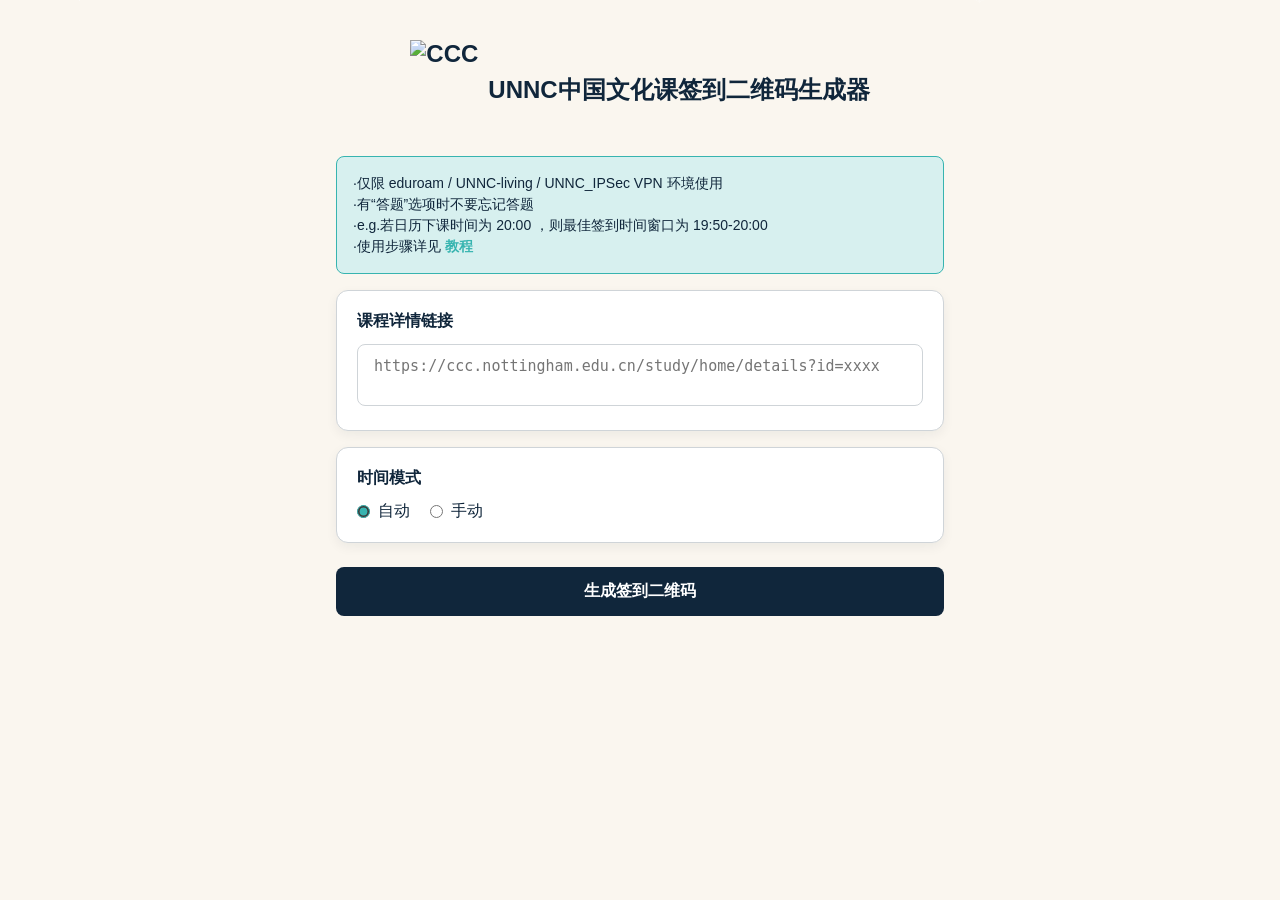
==== index.html @ 0ad02b73 "feat: goodbye christmas" ====
<!DOCTYPE html>
<html lang="zh">
<head>
  <meta charset="UTF-8" />
  <meta name="viewport" content="width=device-width, initial-scale=1.0"/>
  <title>UNNC中国文化课签到二维码生成器</title>
  <script src="https://cdn.jsdelivr.net/npm/qrcodejs@1.0.0/qrcode.min.js"></script>
  <link rel="icon" type="image/svg" href="public/favicon.svg">
  <style>
    :root {
      --theme: #10263B;
      --accent: #37B4B0;
      --bg-offwhite: #faf6ef;
      --theme-20: #cfd4d8;
      --accent-20: #d7f0ef;
    }
    * { margin: 0; padding: 0; box-sizing: border-box; }
    body {
      font-family: -apple-system, BlinkMacSystemFont, 'Segoe UI', sans-serif;
      background-color: var(--bg-offwhite);
      color: var(--theme);
      padding: 16px;
      max-width: 640px;
      margin: 0 auto;
      position: relative;
    }
    h2 {
      font-weight: 700;
      font-size: 24px;
      display: flex;
      align-items: center;
      justify-content: center;
      gap: 10px;
      text-align: center;
      margin: 24px 0 16px;
      color: var(--theme);
    }
    .card {
      background: white;
      border-radius: 12px;
      padding: 20px;
      margin: 16px 0;
      box-shadow: 0 4px 12px rgba(16, 38, 59, 0.06);
      border: 1px solid var(--theme-20);
    }
    .card h3 {
      font-size: 16px;
      font-weight: 600;
      margin-bottom: 12px;
      color: var(--theme);
    }
    textarea, input[type="number"] {
      width: 100%;
      padding: 12px 16px;
      border: 1px solid var(--theme-20);
      border-radius: 8px;
      font-size: 15px;
      background: white;
      resize: none;
      outline: none;
      transition: border-color 0.2s;
    }
    textarea:focus, input[type="number"]:focus {
      border-color: var(--accent);
      box-shadow: 0 0 0 2px var(--accent-20);
    }
    textarea { min-height: 60px; }
    .radio-group {
      display: flex;
      gap: 20px;
      margin-top: 8px;
    }
    .radio-option {
      display: flex;
      align-items: center;
      gap: 8px;
      cursor: pointer;
    }
    .radio-option input {
      width: auto;
      accent-color: var(--accent);
    }
    .time-input {
      display: none;
      grid-template-columns: repeat(5, 1fr);
      gap: 10px;
      margin-top: 16px;
    }
    .time-input.show {
      display: grid;
    }
    .time-input label {
      font-size: 13px;
      color: #666;
      text-align: center;
    }
    .time-input input {
      text-align: center;
      padding: 10px 0;
    }
    button {
      background: var(--theme);
      color: white;
      border: none;
      padding: 14px;
      border-radius: 8px;
      font-size: 16px;
      font-weight: 600;
      cursor: pointer;
      width: 100%;
      margin-top: 8px;
      transition: background 0.2s, transform 0.1s;
    }
    button:hover {
      background: #0d1f2f;
    }
    button:active {
      transform: scale(0.99);
    }
    #qrcode {
      text-align: center;
      margin: 24px 0 16px;
    }
    #qrcode canvas {
      background: var(--theme);
      border-radius: 12px;
      padding: 16px;
      box-shadow: 0 4px 12px rgba(16, 38, 59, 0.1);
    }
    .note {
      background: var(--accent-20);
      border: 1px solid var(--accent);
      border-radius: 8px;
      padding: 16px;
      font-size: 14px;
      color: var(--theme);
      line-height: 1.5;
    }
    .note a {
      color: var(--accent);
      text-decoration: none;
      font-weight: 600;
    }
    .note a:hover {
      text-decoration: underline;
    }

    /* Snow container */
    #snow {
      position: fixed;
      top: 0;
      left: 0;
      width: 100vw;
      height: 100vh;
      pointer-events: none;
      z-index: 9999;
      overflow: hidden;
    }
  </style>
</head>
<body>
  <!-- Snow container (always on) -->
  <div id="snow"></div>

  <h2><img src="public/ccc.webp" alt="CCC" style="height: 100px; width: auto;" />UNNC中国文化课签到二维码生成器</h2>
  
  <div class="note">
    ·仅限 eduroam / UNNC-living / UNNC_IPSec VPN 环境使用<br>
    ·有“答题”选项时不要忘记答题<br>
    ·e.g.若日历下课时间为 20:00 ，则最佳签到时间窗口为 19:50-20:00 <br>
    ·使用步骤详见 <a href="https://github.com/byronwang2005/CCC-Attendance-QRcode-Generator?tab=readme-ov-file#%E5%A6%82%E4%BD%95%E4%BD%BF%E7%94%A8">教程</a>
  </div>

  <div class="card">
    <h3>课程详情链接</h3>
    <textarea id="urlInput" placeholder="https://ccc.nottingham.edu.cn/study/home/details?id=xxxx"></textarea>
  </div>

  <div class="card">
    <h3>时间模式</h3>
    <div class="radio-group">
      <label class="radio-option">
        <input type="radio" name="mode" value="auto" checked> 自动
      </label>
      <label class="radio-option">
        <input type="radio" name="mode" value="manual"> 手动
      </label>
    </div>

    <div id="manualTime" class="time-input">
      <div><label>年</label><input type="number" id="year" min="2020" max="2030"></div>
      <div><label>月</label><input type="number" id="month" min="1" max="12"></div>
      <div><label>日</label><input type="number" id="day" min="1" max="31"></div>
      <div><label>时</label><input type="number" id="hour" min="0" max="23"></div>
      <div><label>分</label><input type="number" id="minute" min="0" max="59"></div>
    </div>
  </div>

  <button id="genBtn">生成签到二维码</button>

  <div id="qrcode"></div>
  <a id="dlLink" style="display:none;"></a>

  <script>
    // ========== 初始化时间 ==========
    const now = new Date();
    document.getElementById('year').value = now.getFullYear();
    document.getElementById('month').value = now.getMonth() + 1;
    document.getElementById('day').value = now.getDate();
    document.getElementById('hour').value = now.getHours();
    document.getElementById('minute').value = now.getMinutes();

    // ========== 时间模式切换 ==========
    document.querySelectorAll('input[name="mode"]').forEach(r =>
      r.addEventListener('change', e => {
        document.getElementById('manualTime').classList.toggle('show', e.target.value === 'manual');
      })
    );

    // ========== 提取 scheduleId ==========
    function extractScheduleId(url) {
      const m1 = url.match(/[?&]id=([^&#]+)/);
      const m2 = url.match(/[?&]scheduleId=([^&#]+)/);
      return m1 ? m1[1] : (m2 ? m2[1] : null);
    }

    // ========== 获取时间戳 ==========
    function getTimestamp(mode) {
      if (mode === 'auto') {
        return Date.now() + 60 * 1000;
      } else {
        const y = parseInt(document.getElementById('year').value);
        const m = parseInt(document.getElementById('month').value) - 1;
        const d = parseInt(document.getElementById('day').value);
        const h = parseInt(document.getElementById('hour').value);
        const mi = parseInt(document.getElementById('minute').value);
        const dt = new Date(y, m, d, h, mi);
        if (isNaN(dt.getTime())) throw new Error('时间无效');
        return dt.getTime();
      }
    }

    // ========== 下载二维码 ==========
    function downloadCanvas(canvas, filename) {
      canvas.toBlob(blob => {
        const url = URL.createObjectURL(blob);
        const a = document.getElementById('dlLink');
        a.href = url;
        a.download = filename;
        a.click();
        setTimeout(() => URL.revokeObjectURL(url), 1000);
      }, 'image/png');
    }

    // ========== 生成二维码 ==========
    document.getElementById('genBtn').addEventListener('click', () => {
      const url = document.getElementById('urlInput').value.trim();
      if (!url) return alert('请先粘贴链接');

      const sid = extractScheduleId(url);
      if (!sid) return alert('无法提取 scheduleId，请检查链接是否包含 id= 或 scheduleId=');

      const mode = document.querySelector('input[name="mode"]:checked').value;
      let ts;
      try {
        ts = getTimestamp(mode);
      } catch (e) {
        return alert('手动时间格式错误（月1-12，日1-31，时0-23）');
      }

      const attendanceUrl = `https://ccc.nottingham.edu.cn/study/attendance?scheduleId=${sid}&time=${ts}`;
      document.getElementById('qrcode').innerHTML = '';
      
      new QRCode(document.getElementById('qrcode'), {
        text: attendanceUrl,
        width: 320,
        height: 320,
        colorDark: "#ffffff",
        colorLight: "#10263B",
        correctLevel: QRCode.CorrectLevel.L
      });

      setTimeout(() => {
        const canvas = document.querySelector('#qrcode canvas');
        if (canvas) downloadCanvas(canvas, 'qrcode.png');
      }, 100);
    });

    //下雪
    document.addEventListener('DOMContentLoaded', () => {
      const snowContainer = document.getElementById('snow');
      if (!snowContainer) return;
      const styleId = 'auto-snow-keyframes';
      if (!document.getElementById(styleId)) {
        const style = document.createElement('style');
        style.id = styleId;
        style.textContent = `
          @keyframes fall {
            to { transform: translateY(105vh) rotate(var(--rotate)); }
          }
        `;
        document.head.appendChild(style);
      }
      for (let i = 0; i < 50; i++) {
        const snow = document.createElement('div');
        snow.style.position = 'absolute';
        snow.style.left = `${Math.random() * 100}vw`;
        snow.style.top = `${-10 - Math.random() * 20}px`;
        snow.style.fontSize = `${Math.random() * 10 + 5}px`;
        snow.style.opacity = 0.3 + Math.random() * 0.7;
        snow.innerHTML = '❄';
        snow.style.color = 'white';
        snow.style.pointerEvents = 'none';
        snow.style.setProperty('--rotate', `${(Math.random() > 0.5 ? 1 : -1) * 360}deg`);
        snow.style.animation = `fall ${Math.random() * 5 + 5}s linear infinite`;
        snowContainer.appendChild(snow);
      }
    });
  </script>
</body>
</html>
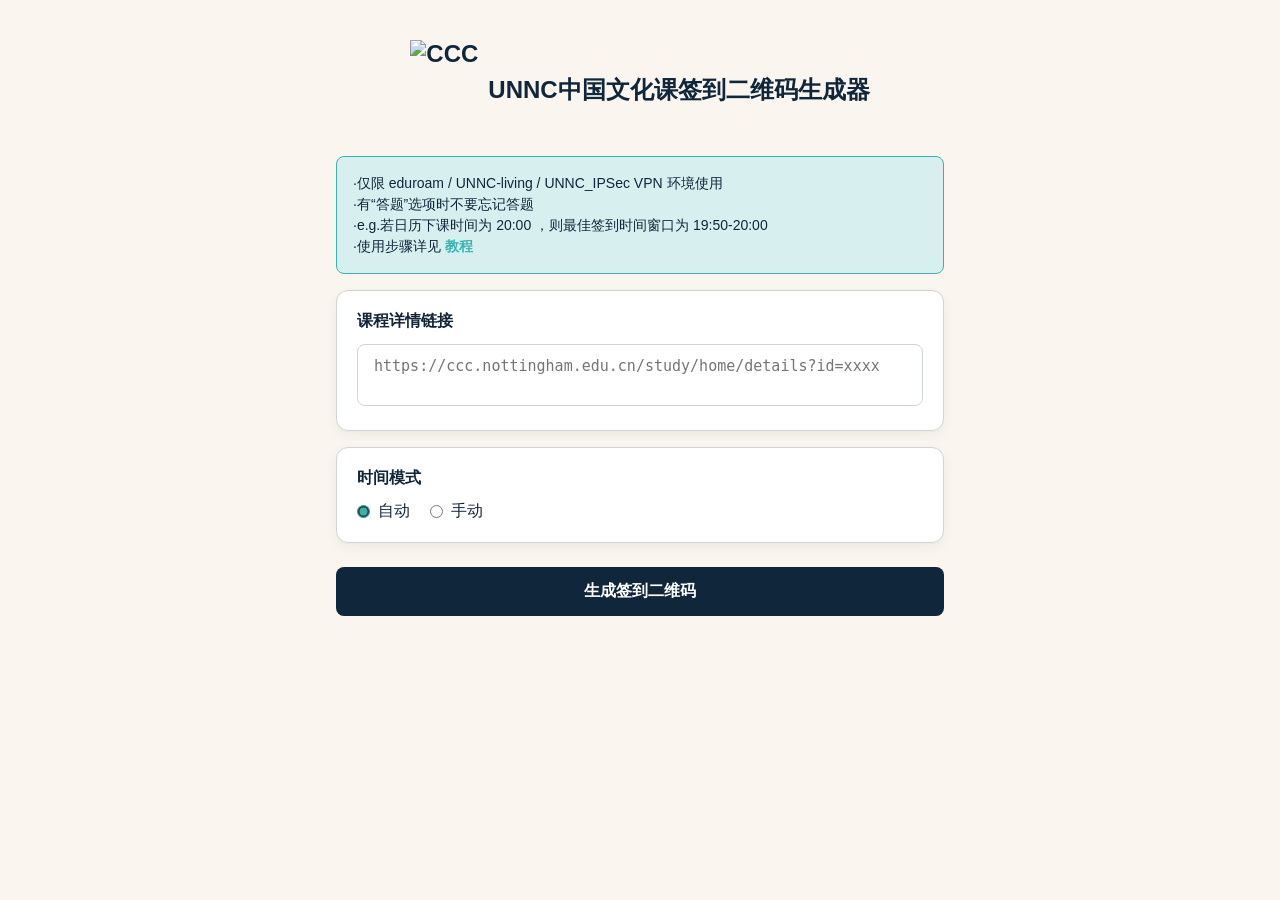
==== commit 31ebddbf: "chore: unify the logo and remove the snow effect" ====
--- a/index.html
+++ b/index.html
@@ -144,24 +144,9 @@
     .note a:hover {
       text-decoration: underline;
     }
-
-    /* Snow container */
-    #snow {
-      position: fixed;
-      top: 0;
-      left: 0;
-      width: 100vw;
-      height: 100vh;
-      pointer-events: none;
-      z-index: 9999;
-      overflow: hidden;
-    }
   </style>
 </head>
 <body>
-  <!-- Snow container (always on) -->
-  <div id="snow"></div>
-
   <h2><img src="public/ccc.webp" alt="CCC" style="height: 100px; width: auto;" />UNNC中国文化课签到二维码生成器</h2>
   
   <div class="note">
@@ -202,7 +187,6 @@
   <a id="dlLink" style="display:none;"></a>
 
   <script>
-    // ========== 初始化时间 ==========
     const now = new Date();
     document.getElementById('year').value = now.getFullYear();
     document.getElementById('month').value = now.getMonth() + 1;
@@ -210,21 +194,18 @@
     document.getElementById('hour').value = now.getHours();
     document.getElementById('minute').value = now.getMinutes();
 
-    // ========== 时间模式切换 ==========
     document.querySelectorAll('input[name="mode"]').forEach(r =>
       r.addEventListener('change', e => {
         document.getElementById('manualTime').classList.toggle('show', e.target.value === 'manual');
       })
     );
 
-    // ========== 提取 scheduleId ==========
     function extractScheduleId(url) {
       const m1 = url.match(/[?&]id=([^&#]+)/);
       const m2 = url.match(/[?&]scheduleId=([^&#]+)/);
       return m1 ? m1[1] : (m2 ? m2[1] : null);
     }
 
-    // ========== 获取时间戳 ==========
     function getTimestamp(mode) {
       if (mode === 'auto') {
         return Date.now() + 60 * 1000;
@@ -240,7 +221,6 @@
       }
     }
 
-    // ========== 下载二维码 ==========
     function downloadCanvas(canvas, filename) {
       canvas.toBlob(blob => {
         const url = URL.createObjectURL(blob);
@@ -252,7 +232,6 @@
       }, 'image/png');
     }
 
-    // ========== 生成二维码 ==========
     document.getElementById('genBtn').addEventListener('click', () => {
       const url = document.getElementById('urlInput').value.trim();
       if (!url) return alert('请先粘贴链接');
@@ -285,37 +264,6 @@
         if (canvas) downloadCanvas(canvas, 'qrcode.png');
       }, 100);
     });
-
-    //下雪
-    document.addEventListener('DOMContentLoaded', () => {
-      const snowContainer = document.getElementById('snow');
-      if (!snowContainer) return;
-      const styleId = 'auto-snow-keyframes';
-      if (!document.getElementById(styleId)) {
-        const style = document.createElement('style');
-        style.id = styleId;
-        style.textContent = `
-          @keyframes fall {
-            to { transform: translateY(105vh) rotate(var(--rotate)); }
-          }
-        `;
-        document.head.appendChild(style);
-      }
-      for (let i = 0; i < 50; i++) {
-        const snow = document.createElement('div');
-        snow.style.position = 'absolute';
-        snow.style.left = `${Math.random() * 100}vw`;
-        snow.style.top = `${-10 - Math.random() * 20}px`;
-        snow.style.fontSize = `${Math.random() * 10 + 5}px`;
-        snow.style.opacity = 0.3 + Math.random() * 0.7;
-        snow.innerHTML = '❄';
-        snow.style.color = 'white';
-        snow.style.pointerEvents = 'none';
-        snow.style.setProperty('--rotate', `${(Math.random() > 0.5 ? 1 : -1) * 360}deg`);
-        snow.style.animation = `fall ${Math.random() * 5 + 5}s linear infinite`;
-        snowContainer.appendChild(snow);
-      }
-    });
   </script>
 </body>
 </html>
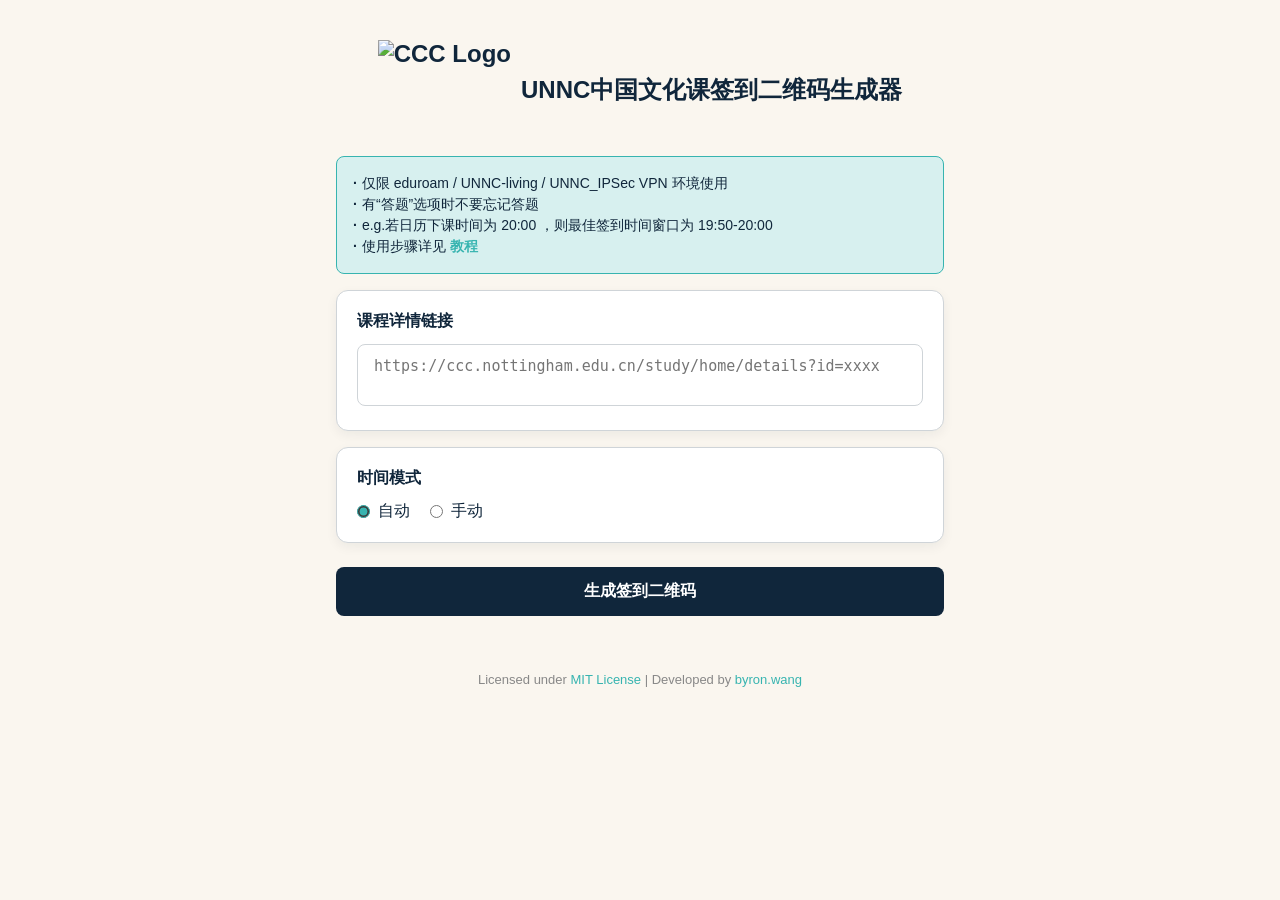
==== commit 99459e2f: "refractor: main UI enhancement and license declaration" ====
--- a/index.html
+++ b/index.html
@@ -3,6 +3,7 @@
 <head>
   <meta charset="UTF-8" />
   <meta name="viewport" content="width=device-width, initial-scale=1.0"/>
+  <meta name="description" content="UNNC中国文化课签到二维码生成器 - 快速生成签到二维码">
   <title>UNNC中国文化课签到二维码生成器</title>
   <script src="https://cdn.jsdelivr.net/npm/qrcodejs@1.0.0/qrcode.min.js"></script>
   <link rel="icon" type="image/svg" href="public/favicon.svg">
@@ -13,92 +14,122 @@
       --bg-offwhite: #faf6ef;
       --theme-20: #cfd4d8;
       --accent-20: #d7f0ef;
-    }
+      --white: #ffffff;
+      --shadow: rgba(16, 38, 59, 0.06);
+    }
+    
     * { margin: 0; padding: 0; box-sizing: border-box; }
+    
     body {
-      font-family: -apple-system, BlinkMacSystemFont, 'Segoe UI', sans-serif;
+      font-family: -apple-system, BlinkMacSystemFont, 'Segoe UI', Roboto, sans-serif;
       background-color: var(--bg-offwhite);
       color: var(--theme);
       padding: 16px;
       max-width: 640px;
       margin: 0 auto;
-      position: relative;
-    }
-    h2 {
+      min-height: 100vh;
+    }
+    
+    header {
+      text-align: center;
+      margin: 24px 0 16px;
+    }
+
+    h1 {
       font-weight: 700;
       font-size: 24px;
       display: flex;
       align-items: center;
       justify-content: center;
       gap: 10px;
-      text-align: center;
-      margin: 24px 0 16px;
       color: var(--theme);
     }
+    
+    .logo {
+      height: 100px;
+      width: auto;
+    }
+    
     .card {
-      background: white;
+      background: var(--white);
       border-radius: 12px;
       padding: 20px;
       margin: 16px 0;
-      box-shadow: 0 4px 12px rgba(16, 38, 59, 0.06);
+      box-shadow: 0 4px 12px var(--shadow);
       border: 1px solid var(--theme-20);
     }
-    .card h3 {
+    
+    .card h2 {
       font-size: 16px;
       font-weight: 600;
       margin-bottom: 12px;
       color: var(--theme);
     }
+    
     textarea, input[type="number"] {
       width: 100%;
       padding: 12px 16px;
       border: 1px solid var(--theme-20);
       border-radius: 8px;
       font-size: 15px;
-      background: white;
+      background: var(--white);
       resize: none;
       outline: none;
-      transition: border-color 0.2s;
-    }
+      transition: border-color 0.2s, box-shadow 0.2s;
+    }
+    
     textarea:focus, input[type="number"]:focus {
       border-color: var(--accent);
       box-shadow: 0 0 0 2px var(--accent-20);
     }
+    
     textarea { min-height: 60px; }
+    
     .radio-group {
       display: flex;
       gap: 20px;
       margin-top: 8px;
     }
+    
     .radio-option {
       display: flex;
       align-items: center;
       gap: 8px;
       cursor: pointer;
-    }
+      user-select: none;
+    }
+    
     .radio-option input {
       width: auto;
       accent-color: var(--accent);
-    }
+      cursor: pointer;
+    }
+    
     .time-input {
       display: none;
       grid-template-columns: repeat(5, 1fr);
       gap: 10px;
       margin-top: 16px;
     }
+    
     .time-input.show {
       display: grid;
     }
+    
     .time-input label {
       font-size: 13px;
       color: #666;
       text-align: center;
-    }
+      display: block;
+      margin-bottom: 4px;
+    }
+    
     .time-input input {
       text-align: center;
       padding: 10px 0;
     }
-    button {
+    
+    .btn-primary {
       background: var(--theme);
       color: white;
       border: none;
@@ -111,22 +142,28 @@
       margin-top: 8px;
       transition: background 0.2s, transform 0.1s;
     }
-    button:hover {
+    
+    .btn-primary:hover {
       background: #0d1f2f;
     }
-    button:active {
+    
+    .btn-primary:active {
       transform: scale(0.99);
     }
+    
     #qrcode {
-      text-align: center;
+      display: flex;
+      justify-content: center;
       margin: 24px 0 16px;
     }
+    
     #qrcode canvas {
       background: var(--theme);
       border-radius: 12px;
       padding: 16px;
       box-shadow: 0 4px 12px rgba(16, 38, 59, 0.1);
     }
+    
     .note {
       background: var(--accent-20);
       border: 1px solid var(--accent);
@@ -136,133 +173,206 @@
       color: var(--theme);
       line-height: 1.5;
     }
+    
+    .note ul {
+      list-style: none;
+    }
+    
+    .note li::before {
+      content: "·";
+      margin-right: 5px;
+      font-weight: bold;
+    }
+    
     .note a {
       color: var(--accent);
       text-decoration: none;
       font-weight: 600;
     }
+    
     .note a:hover {
+      text-decoration: underline;
+    }
+
+    footer {
+      text-align: center;
+      margin-top: 32px;
+      padding-bottom: 16px;
+      font-size: 13px;
+      color: #888;
+    }
+
+    footer a {
+      color: var(--accent);
+      text-decoration: none;
+    }
+
+    footer a:hover {
       text-decoration: underline;
     }
   </style>
 </head>
 <body>
-  <h2><img src="public/ccc.webp" alt="CCC" style="height: 100px; width: auto;" />UNNC中国文化课签到二维码生成器</h2>
+  <header>
+    <h1>
+      <img src="public/ccc.webp" alt="CCC Logo" class="logo" />
+      UNNC中国文化课签到二维码生成器
+    </h1>
+  </header>
   
-  <div class="note">
-    ·仅限 eduroam / UNNC-living / UNNC_IPSec VPN 环境使用<br>
-    ·有“答题”选项时不要忘记答题<br>
-    ·e.g.若日历下课时间为 20:00 ，则最佳签到时间窗口为 19:50-20:00 <br>
-    ·使用步骤详见 <a href="https://github.com/byronwang2005/CCC-Attendance-QRcode-Generator?tab=readme-ov-file#%E5%A6%82%E4%BD%95%E4%BD%BF%E7%94%A8">教程</a>
-  </div>
-
-  <div class="card">
-    <h3>课程详情链接</h3>
-    <textarea id="urlInput" placeholder="https://ccc.nottingham.edu.cn/study/home/details?id=xxxx"></textarea>
-  </div>
-
-  <div class="card">
-    <h3>时间模式</h3>
-    <div class="radio-group">
-      <label class="radio-option">
-        <input type="radio" name="mode" value="auto" checked> 自动
-      </label>
-      <label class="radio-option">
-        <input type="radio" name="mode" value="manual"> 手动
-      </label>
+  <main>
+    <div class="note" role="note" aria-label="使用说明">
+      <ul>
+        <li>仅限 eduroam / UNNC-living / UNNC_IPSec VPN 环境使用</li>
+        <li>有“答题”选项时不要忘记答题</li>
+        <li>e.g.若日历下课时间为 20:00 ，则最佳签到时间窗口为 19:50-20:00</li>
+        <li>使用步骤详见 <a href="https://github.com/byronwang2005/CCC-Attendance-QRcode-Generator?tab=readme-ov-file#%E5%A6%82%E4%BD%95%E4%BD%BF%E7%94%A8" target="_blank" rel="noopener noreferrer">教程</a></li>
+      </ul>
     </div>
 
-    <div id="manualTime" class="time-input">
-      <div><label>年</label><input type="number" id="year" min="2020" max="2030"></div>
-      <div><label>月</label><input type="number" id="month" min="1" max="12"></div>
-      <div><label>日</label><input type="number" id="day" min="1" max="31"></div>
-      <div><label>时</label><input type="number" id="hour" min="0" max="23"></div>
-      <div><label>分</label><input type="number" id="minute" min="0" max="59"></div>
+    <div class="card">
+      <h2>课程详情链接</h2>
+      <textarea id="urlInput" placeholder="https://ccc.nottingham.edu.cn/study/home/details?id=xxxx" aria-label="课程详情链接输入框"></textarea>
     </div>
-  </div>
-
-  <button id="genBtn">生成签到二维码</button>
-
-  <div id="qrcode"></div>
-  <a id="dlLink" style="display:none;"></a>
+
+    <div class="card">
+      <h2>时间模式</h2>
+      <div class="radio-group" role="radiogroup" aria-label="时间模式选择">
+        <label class="radio-option">
+          <input type="radio" name="mode" value="auto" checked> 自动
+        </label>
+        <label class="radio-option">
+          <input type="radio" name="mode" value="manual"> 手动
+        </label>
+      </div>
+
+      <div id="manualTime" class="time-input" aria-hidden="true">
+        <div><label for="year">年</label><input type="number" id="year" min="2020" max="2030"></div>
+        <div><label for="month">月</label><input type="number" id="month" min="1" max="12"></div>
+        <div><label for="day">日</label><input type="number" id="day" min="1" max="31"></div>
+        <div><label for="hour">时</label><input type="number" id="hour" min="0" max="23"></div>
+        <div><label for="minute">分</label><input type="number" id="minute" min="0" max="59"></div>
+      </div>
+    </div>
+
+    <button id="genBtn" class="btn-primary">生成签到二维码</button>
+
+    <div id="qrcode" aria-label="生成的二维码"></div>
+    <a id="dlLink" style="display:none;" aria-hidden="true"></a>
+  </main>
+
+  <footer>
+    <p>
+      Licensed under <a href="LICENSE" target="_blank">MIT License</a> | 
+      Developed by <a href="https://byron.wang" target="_blank" rel="noopener noreferrer">byron.wang</a>
+    </p>
+  </footer>
 
   <script>
-    const now = new Date();
-    document.getElementById('year').value = now.getFullYear();
-    document.getElementById('month').value = now.getMonth() + 1;
-    document.getElementById('day').value = now.getDate();
-    document.getElementById('hour').value = now.getHours();
-    document.getElementById('minute').value = now.getMinutes();
-
-    document.querySelectorAll('input[name="mode"]').forEach(r =>
-      r.addEventListener('change', e => {
-        document.getElementById('manualTime').classList.toggle('show', e.target.value === 'manual');
-      })
-    );
-
-    function extractScheduleId(url) {
-      const m1 = url.match(/[?&]id=([^&#]+)/);
-      const m2 = url.match(/[?&]scheduleId=([^&#]+)/);
-      return m1 ? m1[1] : (m2 ? m2[1] : null);
-    }
-
-    function getTimestamp(mode) {
-      if (mode === 'auto') {
-        return Date.now() + 60 * 1000;
-      } else {
-        const y = parseInt(document.getElementById('year').value);
-        const m = parseInt(document.getElementById('month').value) - 1;
-        const d = parseInt(document.getElementById('day').value);
-        const h = parseInt(document.getElementById('hour').value);
-        const mi = parseInt(document.getElementById('minute').value);
-        const dt = new Date(y, m, d, h, mi);
-        if (isNaN(dt.getTime())) throw new Error('时间无效');
-        return dt.getTime();
-      }
-    }
-
-    function downloadCanvas(canvas, filename) {
-      canvas.toBlob(blob => {
-        const url = URL.createObjectURL(blob);
-        const a = document.getElementById('dlLink');
-        a.href = url;
-        a.download = filename;
-        a.click();
-        setTimeout(() => URL.revokeObjectURL(url), 1000);
-      }, 'image/png');
-    }
-
-    document.getElementById('genBtn').addEventListener('click', () => {
-      const url = document.getElementById('urlInput').value.trim();
-      if (!url) return alert('请先粘贴链接');
-
-      const sid = extractScheduleId(url);
-      if (!sid) return alert('无法提取 scheduleId，请检查链接是否包含 id= 或 scheduleId=');
-
-      const mode = document.querySelector('input[name="mode"]:checked').value;
-      let ts;
-      try {
-        ts = getTimestamp(mode);
-      } catch (e) {
-        return alert('手动时间格式错误（月1-12，日1-31，时0-23）');
-      }
-
-      const attendanceUrl = `https://ccc.nottingham.edu.cn/study/attendance?scheduleId=${sid}&time=${ts}`;
-      document.getElementById('qrcode').innerHTML = '';
+    document.addEventListener('DOMContentLoaded', () => {
+      const now = new Date();
       
-      new QRCode(document.getElementById('qrcode'), {
-        text: attendanceUrl,
-        width: 320,
-        height: 320,
-        colorDark: "#ffffff",
-        colorLight: "#10263B",
-        correctLevel: QRCode.CorrectLevel.L
+      const setInputValue = (id, value) => {
+        const el = document.getElementById(id);
+        if (el) el.value = value;
+      };
+
+      setInputValue('year', now.getFullYear());
+      setInputValue('month', now.getMonth() + 1);
+      setInputValue('day', now.getDate());
+      setInputValue('hour', now.getHours());
+      setInputValue('minute', now.getMinutes());
+
+      document.querySelectorAll('input[name="mode"]').forEach(r =>
+        r.addEventListener('change', e => {
+          const manualTimeDiv = document.getElementById('manualTime');
+          const isManual = e.target.value === 'manual';
+          manualTimeDiv.classList.toggle('show', isManual);
+          manualTimeDiv.setAttribute('aria-hidden', !isManual);
+        })
+      );
+
+      const extractScheduleId = (url) => {
+        const m1 = url.match(/[?&]id=([^&#]+)/);
+        const m2 = url.match(/[?&]scheduleId=([^&#]+)/);
+        return m1 ? m1[1] : (m2 ? m2[1] : null);
+      };
+
+      const getTimestamp = (mode) => {
+        if (mode === 'auto') {
+          return Date.now() + 60 * 1000;
+        } else {
+          const getValue = (id) => parseInt(document.getElementById(id).value);
+          const y = getValue('year');
+          const m = getValue('month') - 1;
+          const d = getValue('day');
+          const h = getValue('hour');
+          const mi = getValue('minute');
+          
+          const dt = new Date(y, m, d, h, mi);
+          if (isNaN(dt.getTime())) throw new Error('时间无效');
+          return dt.getTime();
+        }
+      };
+
+      const downloadCanvas = (canvas, filename) => {
+        canvas.toBlob(blob => {
+          const url = URL.createObjectURL(blob);
+          const a = document.getElementById('dlLink');
+          a.href = url;
+          a.download = filename;
+          a.click();
+          setTimeout(() => URL.revokeObjectURL(url), 1000);
+        }, 'image/png');
+      };
+
+      document.getElementById('genBtn').addEventListener('click', () => {
+        const urlInput = document.getElementById('urlInput');
+        const url = urlInput.value.trim();
+        
+        if (!url) {
+          alert('请先粘贴链接');
+          urlInput.focus();
+          return;
+        }
+
+        const sid = extractScheduleId(url);
+        if (!sid) {
+          alert('无法提取 scheduleId，请检查链接是否包含 id= 或 scheduleId=');
+          return;
+        }
+
+        const mode = document.querySelector('input[name="mode"]:checked').value;
+        let ts;
+        try {
+          ts = getTimestamp(mode);
+        } catch (e) {
+          return alert('手动时间格式错误（月1-12，日1-31，时0-23）');
+        }
+
+        const attendanceUrl = `https://ccc.nottingham.edu.cn/study/attendance?scheduleId=${sid}&time=${ts}`;
+        const qrcodeContainer = document.getElementById('qrcode');
+        qrcodeContainer.innerHTML = '';
+        
+        try {
+          new QRCode(qrcodeContainer, {
+            text: attendanceUrl,
+            width: 320,
+            height: 320,
+            colorDark: "#ffffff",
+            colorLight: "#10263B",
+            correctLevel: QRCode.CorrectLevel.L
+          });
+
+          setTimeout(() => {
+            const canvas = qrcodeContainer.querySelector('canvas');
+            if (canvas) downloadCanvas(canvas, 'qrcode.png');
+          }, 100);
+        } catch (e) {
+          console.error('QR Code generation failed:', e);
+          alert('二维码生成失败，请检查网络或刷新页面');
+        }
       });
-
-      setTimeout(() => {
-        const canvas = document.querySelector('#qrcode canvas');
-        if (canvas) downloadCanvas(canvas, 'qrcode.png');
-      }, 100);
     });
   </script>
 </body>
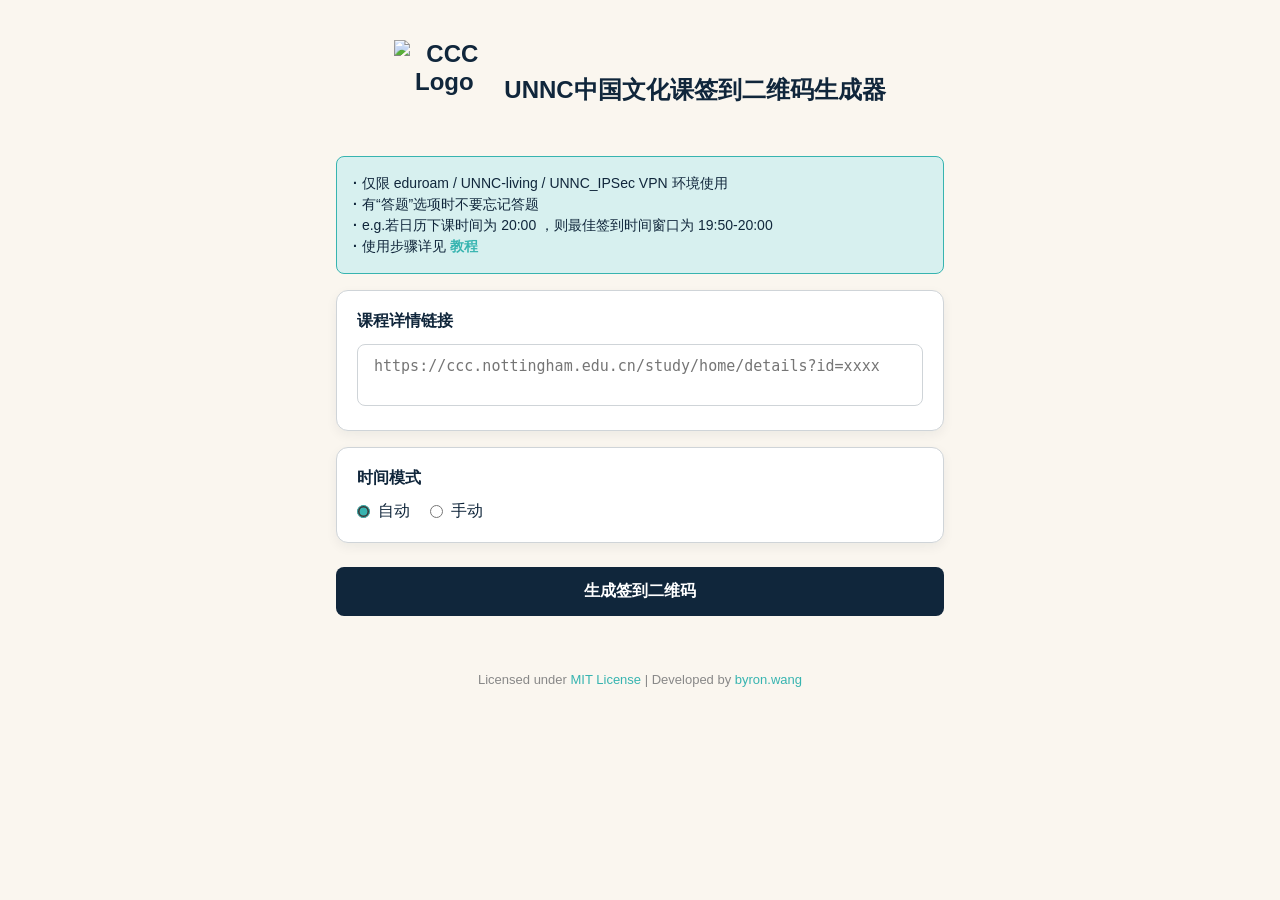
==== commit b8b35cec: "feat: preload resources" ====
--- a/index.html
+++ b/index.html
@@ -4,8 +4,15 @@
   <meta charset="UTF-8" />
   <meta name="viewport" content="width=device-width, initial-scale=1.0"/>
   <meta name="description" content="UNNC中国文化课签到二维码生成器 - 快速生成签到二维码">
+  <meta http-equiv="X-UA-Compatible" content="IE=edge">
+  <meta name="theme-color" content="#10263B">
+  <meta http-equiv="Cache-Control" content="max-age=31536000, public">
   <title>UNNC中国文化课签到二维码生成器</title>
-  <script src="https://cdn.jsdelivr.net/npm/qrcodejs@1.0.0/qrcode.min.js"></script>
+  <link rel="dns-prefetch" href="https://cdn.jsdelivr.net">
+  <link rel="preconnect" href="https://cdn.jsdelivr.net">
+  <link rel="preload" href="public/ccc.webp" as="image" type="image/webp">
+  <link rel="preload" href="https://cdn.jsdelivr.net/npm/qrcodejs@1.0.0/qrcode.min.js" as="script">
+  <script src="https://cdn.jsdelivr.net/npm/qrcodejs@1.0.0/qrcode.min.js" async></script>
   <link rel="icon" type="image/svg" href="public/favicon.svg">
   <style>
     :root {
@@ -215,7 +222,7 @@
 <body>
   <header>
     <h1>
-      <img src="public/ccc.webp" alt="CCC Logo" class="logo" />
+      <img src="public/ccc.webp" alt="CCC Logo" class="logo" loading="lazy" fetchpriority="high" width="100" height="100" />
       UNNC中国文化课签到二维码生成器
     </h1>
   </header>
